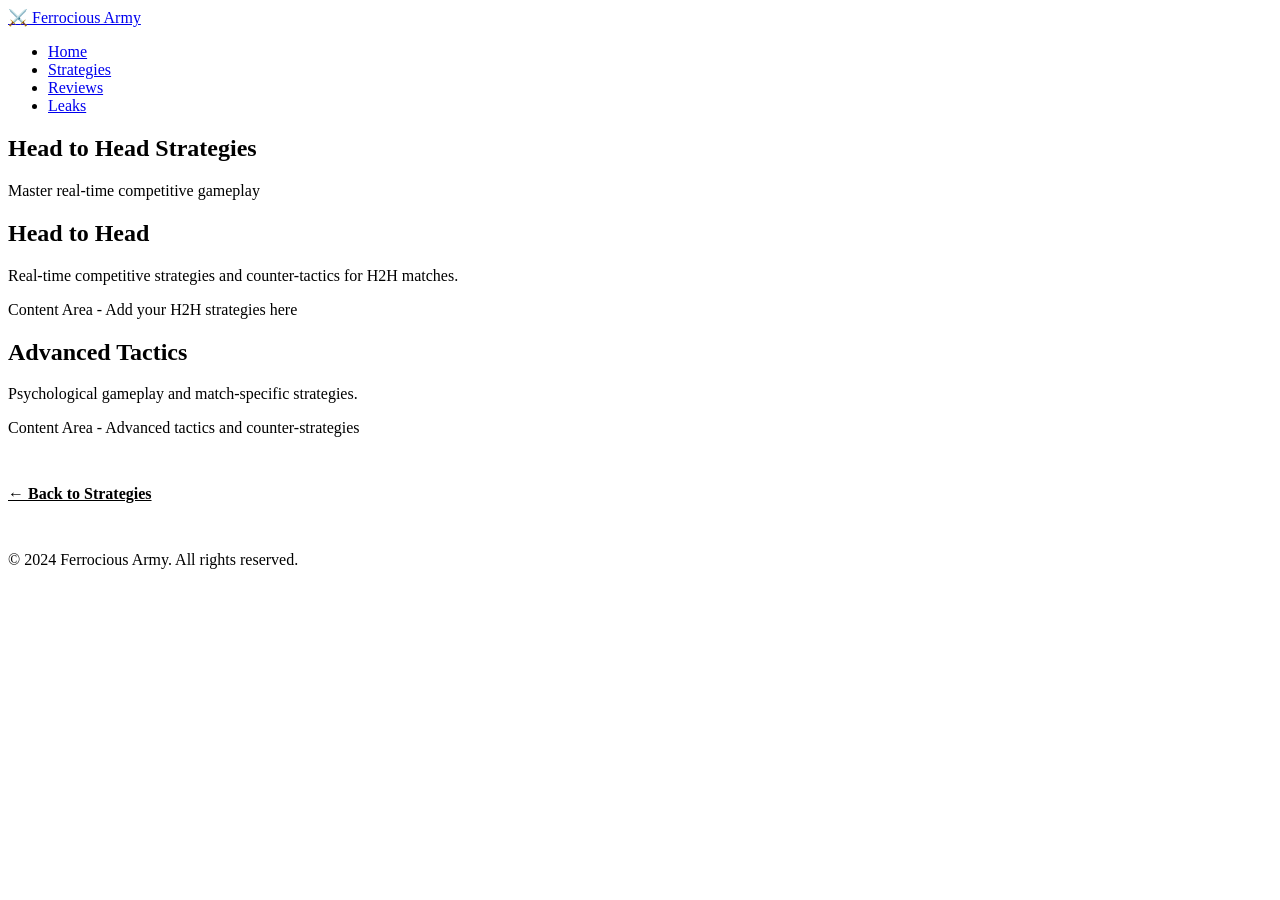
==== head-to-head.html @ 05fdc76d "Add files via upload" ====
<!DOCTYPE html>
<html lang="en">
<head>
    <meta charset="UTF-8">
    <meta name="viewport" content="width=device-width, initial-scale=1.0">
    <title>Head to Head - Ferrocious Army</title>
    <link rel="stylesheet" href="../styles/main.css">
    <link rel="stylesheet" href="../styles/navbar.css">
    <link rel="stylesheet" href="../styles/pages.css">
</head>
<body>
    <!-- Navigation -->
    <nav class="navbar">
        <div class="navbar-container">
            <div class="navbar-logo">
                <a href="../index.html">⚔️ Ferrocious Army</a>
            </div>
            <ul class="nav-menu">
                <li><a href="../index.html" class="nav-link">Home</a></li>
                <li><a href="strategies.html" class="nav-link active">Strategies</a></li>
                <li><a href="reviews.html" class="nav-link">Reviews</a></li>
                <li><a href="leaks.html" class="nav-link">Leaks</a></li>
            </ul>
        </div>
    </nav>

    <!-- Page Header -->
    <section class="page-header">
        <div class="container">
            <h1>Head to Head Strategies</h1>
            <p>Master real-time competitive gameplay</p>
        </div>
    </section>

    <!-- Main Content -->
    <section class="section">
        <div class="container">
            <div class="subpage-content">
                <h2>Head to Head</h2>
                <p>Real-time competitive strategies and counter-tactics for H2H matches.</p>
                <div class="content-placeholder">
                    <p>Content Area - Add your H2H strategies here</p>
                </div>
            </div>

            <div class="subpage-content">
                <h2>Advanced Tactics</h2>
                <p>Psychological gameplay and match-specific strategies.</p>
                <div class="content-placeholder">
                    <p>Content Area - Advanced tactics and counter-strategies</p>
                </div>
            </div>
        </div>
    </section>

    <!-- Back Link -->
    <section class="section" style="padding-top: 2rem; padding-bottom: 2rem;">
        <div class="container">
            <a href="strategies.html" style="color: var(--accent-primary); font-weight: 600;">← Back to Strategies</a>
        </div>
    </section>

    <!-- Footer -->
    <footer class="footer">
        <div class="container">
            <p>&copy; 2024 Ferrocious Army. All rights reserved.</p>
        </div>
    </footer>
</body>
</html>
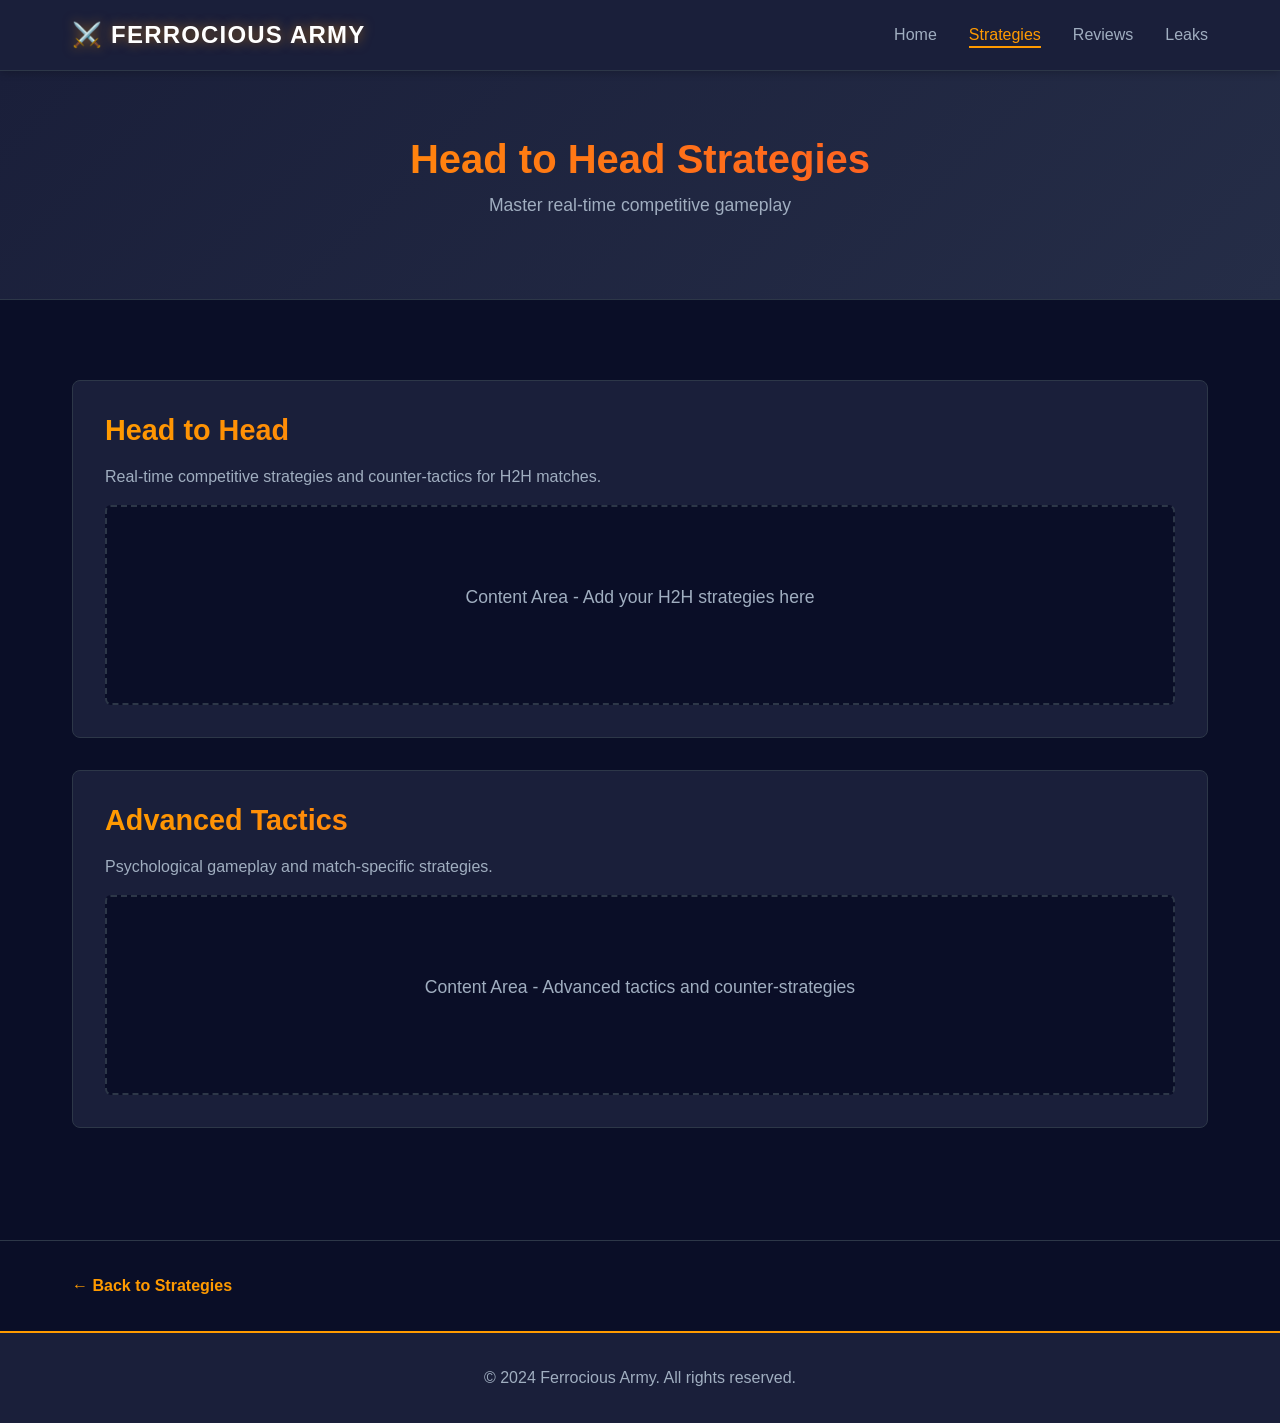
==== commit aa7a4b3e: "Add files via upload" ====
--- a/head-to-head.html
+++ b/head-to-head.html
@@ -15,14 +15,16 @@
             <div class="navbar-logo">
                 <a href="../index.html">⚔️ Ferrocious Army</a>
             </div>
-            <ul class="nav-menu">
-                <li><a href="../index.html" class="nav-link">Home</a></li>
-                <li><a href="strategies.html" class="nav-link active">Strategies</a></li>
-                <li><a href="reviews.html" class="nav-link">Reviews</a></li>
-                <li><a href="leaks.html" class="nav-link">Leaks</a></li>
-            </ul>
+<ul class="nav-menu">
+                <li><a href="../index.html" class="nav-link" id="nav-home">Home</a></li>
+                <li><a href="stratergies.html" class="nav-link" id="nav-strategies">Strategies</a></li>
+                <li><a href="reviews.html" class="nav-link" id="nav-reviews">Reviews</a></li>
+                <li><a href="leaks.html" class="nav-link" id="nav-leaks">Leaks</a></li>
+</ul>
         </div>
     </nav>
+
+    <script src="../navbar.js"></script>
 
     <!-- Page Header -->
     <section class="page-header">
--- a/styles/main.css
+++ b/styles/main.css
@@ -0,0 +1,865 @@
+/* ===========================
+   VARIABLES & THEME
+   =========================== */
+:root {
+    --bg-primary: #0a0e27;
+    --bg-secondary: #1a1f3a;
+    --bg-tertiary: #252d47;
+    --text-primary: #ffffff;
+    --text-secondary: #a0aec0;
+    --accent-primary: #ff9a00;
+    --accent-secondary: #ff4d2e;
+    --border-color: #2d3748;
+    --shadow: 0 4px 15px rgba(0, 0, 0, 0.3);
+    --shadow-sm: 0 2px 8px rgba(0, 0, 0, 0.2);
+    --neon-orange: #ff9a00;
+    --neon-red: #ff4d2e;
+    --neon-cyan: #00d4ff;
+    --transition: all 0.3s ease;
+    --overlay-color: rgba(10, 15, 28, 0.85);
+}
+
+/* ===========================
+   SECTION BACKGROUND BLEND
+   =========================== */
+.section-bg {
+    position: relative;
+    background: center/cover no-repeat;
+}
+
+.section-bg::before {
+    content: "";
+    position: absolute;
+    inset: 0;
+    background: var(--overlay-color);
+    backdrop-filter: blur(4px);
+    z-index: 0;
+}
+
+.section-bg > * {
+    position: relative;
+    z-index: 1;
+}
+
+/* ===========================
+   RESET & BASE
+   =========================== */
+* {
+    margin: 0;
+    padding: 0;
+    box-sizing: border-box;
+}
+
+html {
+    scroll-behavior: smooth;
+}
+
+body {
+    font-family: -apple-system, BlinkMacSystemFont, 'Segoe UI', Roboto, 'Helvetica Neue', Arial, sans-serif;
+    background-color: var(--bg-primary);
+    color: var(--text-primary);
+    line-height: 1.6;
+    overflow-x: hidden;
+}
+
+/* ===========================
+   TYPOGRAPHY
+   =========================== */
+h1, h2, h3, h4, h5, h6 {
+    font-weight: 700;
+    line-height: 1.2;
+    margin-bottom: 1rem;
+}
+
+h1 {
+    font-size: 3rem;
+}
+
+h2 {
+    font-size: 2rem;
+    margin-bottom: 2rem;
+    background: linear-gradient(90deg, var(--neon-orange), var(--neon-red));
+    -webkit-background-clip: text;
+    -webkit-text-fill-color: transparent;
+    background-clip: text;
+}
+
+h3 {
+    font-size: 1.5rem;
+}
+
+p {
+    color: var(--text-secondary);
+    margin-bottom: 1rem;
+}
+
+a {
+    color: var(--accent-primary);
+    text-decoration: none;
+    transition: var(--transition);
+}
+
+a:hover {
+    color: var(--accent-secondary);
+}
+
+/* ===========================
+   LAYOUT
+   =========================== */
+.container {
+    max-width: 1200px;
+    margin: 0 auto;
+    padding: 0 2rem;
+}
+
+.section {
+    padding: 5rem 0;
+    border-bottom: 1px solid var(--border-color);
+}
+
+.section:last-of-type {
+    border-bottom: none;
+}
+
+/* ===========================
+   BUTTONS
+   =========================== */
+.btn {
+    padding: 0.75rem 1.5rem;
+    border: none;
+    border-radius: 6px;
+    font-size: 1rem;
+    font-weight: 600;
+    cursor: pointer;
+    transition: var(--transition);
+    display: inline-block;
+}
+
+.btn-primary {
+    background-color: var(--accent-primary);
+    color: #000000;
+    font-weight: 700;
+    box-shadow: 0 0 20px rgba(255, 154, 0, 0.4);
+}
+
+.btn-primary:hover {
+    background-color: #ffb01a;
+    transform: translateY(-2px);
+    box-shadow: 0 0 30px rgba(255, 154, 0, 0.7);
+}
+
+.btn-secondary {
+    background-color: transparent;
+    color: var(--accent-primary);
+    border: 2px solid var(--accent-primary);
+}
+
+.btn-secondary:hover {
+    background-color: var(--accent-primary);
+    color: #000000;
+}
+
+/* ===========================
+   HERO SECTION
+   =========================== */
+.hero-section {
+    min-height: 100vh;
+    display: flex;
+    align-items: center;
+    justify-content: center;
+    background:
+        linear-gradient(rgba(0, 0, 0, 0.6), rgba(0, 0, 0, 0.7)),
+        url('../images/hero.png');
+    background-size: cover;
+    background-position: center;
+    background-repeat: no-repeat;
+    text-align: center;
+    padding: 4rem 2rem;
+}
+
+.hero-content {
+    max-width: 800px;
+}
+
+.hero-title {
+    font-size: 4rem;
+    margin-bottom: 1rem;
+    background: linear-gradient(90deg, var(--accent-primary), var(--accent-secondary));
+    -webkit-background-clip: text;
+    -webkit-text-fill-color: transparent;
+    background-clip: text;
+}
+
+.hero-subtitle {
+    font-size: 1.5rem;
+    color: var(--text-secondary);
+    margin-bottom: 2rem;
+}
+
+.hero-cta {
+    display: flex;
+    gap: 1rem;
+    justify-content: center;
+    flex-wrap: wrap;
+}
+
+/* ===========================
+   LOGO SECTION
+   =========================== */
+.logo-section {
+    background-color: var(--bg-secondary);
+}
+
+.logo-placeholder {
+    width: 100%;
+    max-width: 400px;
+    height: 400px;
+    background-color: var(--bg-tertiary);
+    border: 2px dashed var(--border-color);
+    border-radius: 8px;
+    display: flex;
+    align-items: center;
+    justify-content: center;
+    margin: 0 auto;
+    color: var(--text-secondary);
+    font-size: 1.1rem;
+}
+
+/* ===========================
+   IMAGE GRID
+   =========================== */
+.image-grid {
+    display: grid;
+    grid-template-columns: repeat(auto-fit, minmax(250px, 1fr));
+    gap: 2rem;
+    margin-top: 2rem;
+}
+
+.image-card {
+    aspect-ratio: 1;
+    border-radius: 8px;
+    display: flex;
+    align-items: center;
+    justify-content: center;
+}
+
+.image-card.placeholder {
+    background-color: var(--bg-secondary);
+    border: 2px dashed var(--border-color);
+    color: var(--text-secondary);
+    font-size: 1.1rem;
+    transition: var(--transition);
+}
+
+.image-card.placeholder:hover {
+    border-color: var(--neon-orange);
+    box-shadow: 0 0 20px rgba(255, 154, 0, 0.3);
+}
+
+/* ===========================
+   CARD GRID (Strategies)
+   =========================== */
+.card-grid {
+    display: grid;
+    grid-template-columns: repeat(auto-fit, minmax(300px, 1fr));
+    gap: 2rem;
+    margin-top: 2rem;
+}
+
+.strategy-card {
+    background: linear-gradient(135deg, var(--bg-secondary) 0%, var(--bg-tertiary) 100%);
+    padding: 2rem;
+    border-radius: 8px;
+    border: 1px solid var(--border-color);
+    display: block;
+    transition: var(--transition);
+    color: var(--text-primary);
+}
+
+.strategy-card:hover {
+    background: linear-gradient(135deg, var(--bg-tertiary) 0%, rgba(255, 154, 0, 0.1) 100%);
+    border-color: var(--accent-primary);
+    transform: translateY(-4px);
+    box-shadow: 0 0 30px rgba(255, 154, 0, 0.2);
+}
+
+.strategy-card h3 {
+    color: var(--accent-primary);
+    margin-bottom: 0.5rem;
+}
+
+.strategy-card p {
+    font-size: 0.95rem;
+    margin-bottom: 1rem;
+}
+
+.strategy-card .arrow {
+    color: var(--accent-primary);
+    font-weight: 700;
+    font-size: 1.3rem;
+}
+
+/* ===========================
+   DISCORD SECTION
+   =========================== */
+.discord-section {
+    position: relative;
+    background:
+        linear-gradient(rgba(10, 14, 39, 0.72), rgba(10, 14, 39, 0.82)),
+        url('../images/hero2.jpeg');
+    background-size: cover;
+    background-position: center;
+    background-repeat: no-repeat;
+}
+
+/* Discord heading — punchy gaming style */
+.discord-heading {
+    text-align: center;
+    margin-bottom: 3rem;
+    font-family: 'Rajdhani', 'Segoe UI', sans-serif;
+    font-size: 2.6rem;
+    letter-spacing: 0.04em;
+    text-transform: uppercase;
+    color: var(--neon-orange);
+    -webkit-text-fill-color: var(--neon-orange);
+    background: none;
+    text-shadow: 0 0 14px rgba(255, 154, 0, 0.5);
+}
+
+.discord-content {
+    display: grid;
+    grid-template-columns: 1fr 1fr;
+    gap: 3rem;
+    align-items: center;
+}
+
+.discord-card {
+    background: linear-gradient(135deg, var(--bg-tertiary) 0%, rgba(0, 212, 255, 0.07) 100%);
+    border-radius: 12px;
+    overflow: hidden;
+    border: 2px solid rgba(0, 212, 255, 0.25);
+    box-shadow: 0 0 40px rgba(0, 212, 255, 0.12);
+    transition: var(--transition);
+}
+
+.discord-card:hover {
+    border-color: var(--neon-cyan);
+    box-shadow: 0 0 60px rgba(0, 212, 255, 0.3);
+    transform: translateY(-5px);
+}
+
+/* Banner image from hero2.jpeg */
+.discord-card-header {
+    width: 100%;
+    height: 160px;
+    background:
+        url('../images/hero2.jpeg');
+    background-size: cover;
+    background-position: center;
+    background-repeat: no-repeat;
+    border-bottom: 2px solid var(--border-color);
+}
+
+.discord-card-body {
+    padding: 2rem;
+}
+
+.discord-card-body h3 {
+    color: var(--neon-orange);
+    font-size: 1.8rem;
+    margin-bottom: 1rem;
+}
+
+/* Gaming font on the card name */
+.discord-card-name {
+    font-family: 'Rajdhani', 'Segoe UI', sans-serif;
+    font-size: 2rem;
+    font-weight: 700;
+    letter-spacing: 0.06em;
+    text-transform: uppercase;
+    color: var(--neon-orange);
+    text-shadow: 0 0 10px rgba(255, 154, 0, 0.4);
+    margin-bottom: 1rem;
+}
+
+.discord-stats {
+    display: flex;
+    gap: 2rem;
+    margin-bottom: 1.5rem;
+    flex-wrap: wrap;
+    background: rgba(0, 212, 255, 0.06);
+    border: 1px solid rgba(0, 212, 255, 0.2);
+    border-radius: 8px;
+    padding: 0.75rem 1rem;
+}
+
+.stat {
+    display: flex;
+    align-items: center;
+    gap: 0.5rem;
+}
+
+.stat-icon {
+    font-size: 1.2rem;
+}
+
+.stat-text {
+    color: var(--text-secondary);
+    font-size: 0.95rem;
+}
+
+.discord-description-text {
+    color: var(--text-secondary);
+    line-height: 1.65;
+    font-size: 0.85rem;
+    margin-bottom: 0.5rem;
+}
+
+.discord-description h3 {
+    color: var(--neon-orange);
+    font-size: 1.8rem;
+    margin-bottom: 1rem;
+}
+
+/* "Your Squad Awaits" heading — gaming font */
+.why-join-heading {
+    font-family: 'Rajdhani', 'Segoe UI', sans-serif;
+    font-size: 2.2rem;
+    font-weight: 700;
+    letter-spacing: 0.05em;
+    text-transform: uppercase;
+    color: var(--neon-orange) !important;
+    text-shadow: 0 0 14px rgba(255, 154, 0, 0.5);
+    -webkit-text-fill-color: var(--neon-orange);
+    background: none;
+    margin-bottom: 1rem;
+}
+
+.description-placeholder {
+    min-height: 150px;
+    padding: 2rem;
+    background: rgba(10, 14, 39, 0.8);
+    border: 2px dashed var(--neon-orange);
+    border-radius: 8px;
+    display: flex;
+    align-items: center;
+    justify-content: center;
+    color: var(--text-secondary);
+}
+
+.description-placeholder p {
+    text-align: center;
+}
+
+/* ===========================
+   DISCORD JOIN BUTTON
+   =========================== */
+.discord-join-btn {
+    display: flex;
+    align-items: center;
+    justify-content: center;
+    gap: 0.55rem;
+    margin: 0 1.5rem 1.75rem 1.5rem;
+    width: calc(100% - 3rem);
+    padding: 0.8rem 1.5rem;
+    background: #5865F2;
+    color: #ffffff;
+    font-weight: 700;
+    font-size: 0.95rem;
+    border-radius: 8px;
+    border: none;
+    cursor: pointer;
+    letter-spacing: 0.02em;
+    box-shadow: 0 0 20px rgba(88, 101, 242, 0.4);
+    transition: var(--transition);
+    text-decoration: none;
+}
+
+.discord-join-btn:hover {
+    background: #4752c4;
+    color: #ffffff;
+    transform: translateY(-2px);
+    box-shadow: 0 0 32px rgba(88, 101, 242, 0.65);
+}
+
+.discord-logo-icon {
+    flex-shrink: 0;
+    transition: transform 0.2s ease;
+}
+
+.discord-join-btn:hover .discord-logo-icon {
+    transform: scale(1.15);
+}
+
+/* ===========================
+   ABOUT BOX (Discord Right Side)
+   =========================== */
+.about-box {
+    position: relative;
+    background: linear-gradient(160deg, rgba(0, 212, 255, 0.06) 0%, rgba(10, 14, 39, 0.92) 60%);
+    border: 1px solid rgba(0, 212, 255, 0.3);
+    border-radius: 12px;
+    padding: 1.5rem 1.5rem 0 1.5rem;
+    box-shadow: 0 0 24px rgba(0, 212, 255, 0.08), inset 0 0 30px rgba(0, 0, 0, 0.3);
+}
+
+.about-text-wrap {
+    overflow: hidden;
+    transition: max-height 0.5s ease;
+    max-height: 2000px;
+}
+
+.about-text-wrap.collapsed {
+    max-height: 120px;
+}
+
+.about-line {
+    display: flex;
+    align-items: flex-start;
+    gap: 0.65rem;
+    margin-bottom: 1rem;
+}
+
+.about-icon {
+    flex-shrink: 0;
+    margin-top: 3px;
+    opacity: 0.9;
+}
+
+.about-line p {
+    color: var(--text-secondary);
+    font-size: 0.9rem;
+    line-height: 1.7;
+    margin: 0;
+}
+
+.about-line strong {
+    color: #e0f7ff;
+    font-weight: 600;
+}
+
+.about-fade {
+    position: absolute;
+    bottom: 44px;
+    left: 0;
+    right: 0;
+    height: 55px;
+    background: linear-gradient(to bottom, transparent, rgba(10, 14, 39, 0.97));
+    border-radius: 0 0 12px 12px;
+    pointer-events: none;
+    display: none;
+}
+
+.read-more-btn {
+    display: flex;
+    align-items: center;
+    justify-content: center;
+    gap: 0.4rem;
+    width: 100%;
+    padding: 0.65rem 1rem;
+    background: transparent;
+    border: none;
+    border-top: 1px solid rgba(0, 212, 255, 0.15);
+    color: rgba(0, 212, 255, 0.7);
+    font-size: 0.8rem;
+    font-weight: 600;
+    letter-spacing: 0.06em;
+    text-transform: uppercase;
+    cursor: pointer;
+    text-align: center;
+    transition: color 0.2s ease;
+    font-family: inherit;
+}
+
+.read-more-btn:hover {
+    color: var(--neon-cyan);
+}
+
+.read-more-btn svg {
+    transition: transform 0.3s ease;
+}
+
+/* ===========================
+   STAT ICON SVG
+   =========================== */
+.stat-icon-svg {
+    display: flex;
+    align-items: center;
+    justify-content: center;
+}
+
+/* ===========================
+   YOUTUBE CHANNEL SECTION
+   =========================== */
+.youtube-section {
+    background: linear-gradient(135deg, var(--bg-primary) 0%, rgba(255, 77, 46, 0.05) 100%);
+}
+
+.yt-channel-block {
+    display: flex;
+    align-items: center;
+    gap: 3rem;
+    background: linear-gradient(135deg, var(--bg-secondary) 0%, rgba(255, 0, 0, 0.08) 100%);
+    border: 2px solid var(--border-color);
+    border-radius: 16px;
+    padding: 3rem;
+    transition: var(--transition);
+}
+
+.yt-channel-block:hover {
+    border-color: #ff0000;
+    box-shadow: 0 0 40px rgba(255, 0, 0, 0.2);
+}
+
+.yt-icon-wrap {
+    flex-shrink: 0;
+    display: flex;
+    align-items: center;
+    justify-content: center;
+    width: 100px;
+    height: 100px;
+    background: rgba(255, 0, 0, 0.1);
+    border-radius: 50%;
+    border: 2px solid rgba(255, 0, 0, 0.3);
+}
+
+.yt-icon {
+    width: 56px;
+    height: auto;
+}
+
+.yt-text h3 {
+    color: var(--text-primary);
+    font-size: 1.8rem;
+    margin-bottom: 0.75rem;
+}
+
+.yt-desc {
+    color: var(--text-secondary);
+    font-size: 1rem;
+    line-height: 1.7;
+    max-width: 600px;
+    margin-bottom: 1.5rem;
+}
+
+.yt-subscribe-btn {
+    font-size: 1rem;
+    padding: 0.8rem 2rem;
+    border-radius: 8px;
+    letter-spacing: 0.02em;
+}
+
+.yt-text {
+    flex: 1;
+}
+
+.yt-channel-logo {
+    flex-shrink: 0;
+    width: 200px;
+    height: 200px;
+    border-radius: 50%;
+    overflow: hidden;
+    border: 3px solid rgba(255, 0, 0, 0.5);
+    box-shadow: 0 0 24px rgba(255, 0, 0, 0.35);
+    transition: var(--transition);
+}
+
+.yt-channel-logo img {
+    width: 100%;
+    height: 100%;
+    object-fit: cover;
+    display: block;
+}
+
+.yt-channel-block:hover .yt-channel-logo {
+    border-color: #ff0000;
+    box-shadow: 0 0 40px rgba(255, 0, 0, 0.6);
+}
+
+@media (max-width: 768px) {
+    .yt-channel-logo {
+        width: 130px;
+        height: 130px;
+    }
+}
+
+/* ===========================
+   FOOTER
+   =========================== */
+.footer {
+    background-color: var(--bg-secondary);
+    padding: 2rem 0;
+    text-align: center;
+    border-top: 2px solid var(--neon-orange);
+}
+
+.footer p {
+    margin: 0;
+    color: var(--text-secondary);
+}
+
+/* ===========================
+   NAVBAR LOGO — Gaming Font
+   =========================== */
+.navbar-logo a {
+    font-family: 'Rajdhani', 'Segoe UI', sans-serif;
+    font-size: 1.7rem;
+    font-weight: 700;
+    letter-spacing: 0.05em;
+    text-transform: uppercase;
+    color: var(--neon-orange);
+    text-shadow: 0 0 12px rgba(255, 154, 0, 0.5);
+}
+
+/* ===========================
+   RESPONSIVE
+   =========================== */
+@media (max-width: 768px) {
+    h1 {
+        font-size: 2rem;
+    }
+
+    h2 {
+        font-size: 1.5rem;
+    }
+
+    .hero-title {
+        font-size: 2.5rem;
+    }
+
+    .hero-subtitle {
+        font-size: 1.2rem;
+    }
+
+    .hero-cta {
+        flex-direction: column;
+        align-items: center;
+    }
+
+    .btn {
+        width: 100%;
+        max-width: 200px;
+    }
+
+    .card-grid,
+    .image-grid {
+        grid-template-columns: 1fr;
+    }
+
+    .discord-content {
+        grid-template-columns: 1fr;
+        gap: 2rem;
+    }
+
+    .discord-stats {
+        flex-direction: column;
+        gap: 1rem;
+    }
+
+    .yt-channel-block {
+        flex-direction: column;
+        text-align: center;
+        padding: 2rem;
+        gap: 1.5rem;
+    }
+
+    .yt-desc {
+        max-width: 100%;
+    }
+
+    .container {
+        padding: 0 1rem;
+    }
+
+    .section {
+        padding: 3rem 0;
+    }
+
+    .discord-heading {
+        font-size: 1.8rem;
+    }
+}
+
+@media (max-width: 480px) {
+    h1 {
+        font-size: 1.5rem;
+    }
+
+    h2 {
+        font-size: 1.2rem;
+    }
+
+    .hero {
+        min-height: 50vh;
+        padding: 2rem 1rem;
+    }
+
+    .hero-title {
+        font-size: 2rem;
+    }
+
+    .hero-subtitle {
+        font-size: 1rem;
+    }
+
+    .logo-placeholder,
+    .discord-placeholder {
+        height: 250px;
+    }
+
+    .discord-card-header {
+        height: 120px;
+    }
+
+    .section {
+        padding: 2rem 0;
+    }
+
+    .container {
+        padding: 0 0.75rem;
+    }
+
+    .discord-heading {
+        font-size: 1.4rem;
+    }
+}
+/* ===========================
+   REVIEWS SECTION
+   =========================== */
+.reviews-section {
+    background-color: var(--bg-secondary);
+}
+
+.reviews-grid {
+    display: grid;
+    grid-template-columns: repeat(auto-fit, minmax(250px, 1fr));
+    gap: 2rem;
+    margin-top: 2rem;
+}
+
+.review-card {
+    aspect-ratio: 1;
+    border-radius: 8px;
+    display: flex;
+    align-items: center;
+    justify-content: center;
+}
+
+.review-card.placeholder {
+    background-color: var(--bg-tertiary);
+    border: 2px dashed var(--border-color);
+    color: var(--text-secondary);
+    font-size: 1.1rem;
+    transition: var(--transition);
+}
+
+.review-card.placeholder:hover {
+    border-color: var(--neon-cyan);
+    box-shadow: 0 0 20px rgba(0, 212, 255, 0.3);
+}
+
+@media (max-width: 768px) {
+    .reviews-grid {
+        grid-template-columns: 1fr;
+    }
+}
--- a/styles/navbar.css
+++ b/styles/navbar.css
@@ -0,0 +1,120 @@
+/* ===========================
+   NAVBAR STYLES
+   =========================== */
+.navbar {
+    background-color: var(--bg-secondary);
+    border-bottom: 1px solid var(--border-color);
+    position: sticky;
+    top: 0;
+    z-index: 1000;
+    box-shadow: var(--shadow-sm);
+}
+
+.navbar-container {
+    max-width: 1200px;
+    margin: 0 auto;
+    padding: 0 2rem;
+    display: flex;
+    justify-content: space-between;
+    align-items: center;
+    height: 70px;
+}
+
+.navbar-logo a {
+    font-size: 1.5rem;
+    font-weight: 700;
+    color: var(--text-primary);
+    display: flex;
+    align-items: center;
+    gap: 0.5rem;
+}
+
+.navbar-logo a:hover {
+    color: var(--accent-primary);
+}
+
+.nav-menu {
+    display: flex;
+    list-style: none;
+    gap: 2rem;
+}
+
+.nav-link {
+    color: var(--text-secondary);
+    font-weight: 500;
+    position: relative;
+    transition: var(--transition);
+}
+
+.nav-link:hover {
+    color: var(--accent-primary);
+}
+
+.nav-link.active {
+    color: var(--accent-primary);
+}
+
+.nav-link.active::after {
+    content: '';
+    position: absolute;
+    bottom: -5px;
+    left: 0;
+    right: 0;
+    height: 2px;
+    background-color: var(--accent-primary);
+}
+
+/* ===========================
+   MOBILE NAVBAR
+   =========================== */
+.nav-toggle {
+    display: none;
+    background: none;
+    border: none;
+    color: var(--text-primary);
+    font-size: 1.5rem;
+    cursor: pointer;
+}
+
+@media (max-width: 768px) {
+    .navbar-container {
+        padding: 0 1rem;
+    }
+
+    .nav-menu {
+        display: none;
+        position: absolute;
+        top: 70px;
+        left: 0;
+        right: 0;
+        flex-direction: column;
+        gap: 0;
+        background-color: var(--bg-secondary);
+        border-bottom: 1px solid var(--border-color);
+    }
+
+    .nav-menu.active {
+        display: flex;
+    }
+
+    .nav-menu li {
+        border-bottom: 1px solid var(--border-color);
+    }
+
+    .nav-link {
+        display: block;
+        padding: 1rem 2rem;
+    }
+
+    .nav-link.active::after {
+        display: none;
+    }
+
+    .nav-link.active {
+        background-color: var(--bg-tertiary);
+    }
+
+    .nav-toggle {
+        display: block;
+    }
+}
--- a/styles/pages.css
+++ b/styles/pages.css
@@ -0,0 +1,199 @@
+/* ===========================
+   PAGE HEADER
+   =========================== */
+.page-header {
+    background: linear-gradient(135deg, var(--bg-secondary) 0%, var(--bg-tertiary) 100%);
+    padding: 4rem 2rem;
+    text-align: center;
+    border-bottom: 1px solid var(--border-color);
+}
+
+.page-header h1 {
+    font-size: 2.5rem;
+    margin-bottom: 0.5rem;
+    background: linear-gradient(90deg, var(--accent-primary), var(--accent-secondary));
+    -webkit-background-clip: text;
+    -webkit-text-fill-color: transparent;
+    background-clip: text;
+}
+
+.page-header p {
+    font-size: 1.1rem;
+    color: var(--text-secondary);
+}
+
+/* ===========================
+   LARGE CARD (for strategies)
+   =========================== */
+.large-card {
+    background-color: var(--bg-secondary);
+    border: 1px solid var(--border-color);
+    border-radius: 8px;
+    padding: 2rem;
+    display: block;
+    transition: var(--transition);
+    color: var(--text-primary);
+}
+
+.large-card:hover {
+    background-color: var(--bg-tertiary);
+    border-color: var(--accent-primary);
+    transform: translateY(-4px);
+    box-shadow: var(--shadow);
+}
+
+.card-content {
+    display: flex;
+    flex-direction: column;
+    justify-content: space-between;
+    height: 100%;
+}
+
+.large-card h2 {
+    color: var(--accent-primary);
+    margin-bottom: 1rem;
+    font-size: 1.8rem;
+}
+
+.large-card p {
+    font-size: 1rem;
+    line-height: 1.7;
+    margin-bottom: 2rem;
+}
+
+.large-card .arrow {
+    color: var(--accent-primary);
+    font-weight: 700;
+    font-size: 1.5rem;
+    align-self: flex-start;
+    transition: var(--transition);
+}
+
+.large-card:hover .arrow {
+    transform: translateX(5px);
+}
+
+/* ===========================
+   SUBPAGE CONTENT
+   =========================== */
+.subpage-content {
+    background-color: var(--bg-secondary);
+    padding: 2rem;
+    border-radius: 8px;
+    border: 1px solid var(--border-color);
+    margin-bottom: 2rem;
+}
+
+.subpage-content h2 {
+    color: var(--accent-primary);
+    margin-bottom: 1rem;
+    font-size: 1.8rem;
+}
+
+.content-placeholder {
+    min-height: 200px;
+    background-color: var(--bg-primary);
+    border: 2px dashed var(--border-color);
+    border-radius: 6px;
+    padding: 2rem;
+    display: flex;
+    align-items: center;
+    justify-content: center;
+    color: var(--text-secondary);
+    font-size: 1.1rem;
+}
+
+/* ===========================
+   REVIEW GRID
+   =========================== */
+.review-grid {
+    display: grid;
+    grid-template-columns: repeat(auto-fit, minmax(280px, 1fr));
+    gap: 2rem;
+    margin-top: 2rem;
+}
+
+.review-card-container {
+    min-height: 200px;
+    background-color: var(--bg-secondary);
+    border: 2px dashed var(--border-color);
+    border-radius: 8px;
+    padding: 2rem;
+    display: flex;
+    align-items: center;
+    justify-content: center;
+    color: var(--text-secondary);
+    text-align: center;
+}
+
+/* ===========================
+   LEAKS LIST
+   =========================== */
+.leaks-container {
+    display: flex;
+    flex-direction: column;
+    gap: 2rem;
+    margin-top: 2rem;
+}
+
+.leak-item {
+    background-color: var(--bg-secondary);
+    border: 2px dashed var(--border-color);
+    border-radius: 8px;
+    padding: 2rem;
+    min-height: 150px;
+    display: flex;
+    align-items: center;
+    justify-content: center;
+    color: var(--text-secondary);
+    text-align: center;
+}
+
+/* ===========================
+   RESPONSIVE
+   =========================== */
+@media (max-width: 768px) {
+    .page-header {
+        padding: 2rem 1rem;
+    }
+
+    .page-header h1 {
+        font-size: 2rem;
+    }
+
+    .page-header p {
+        font-size: 1rem;
+    }
+
+    .large-card {
+        padding: 1.5rem;
+    }
+
+    .large-card h2 {
+        font-size: 1.5rem;
+    }
+
+    .large-card p {
+        font-size: 0.95rem;
+    }
+}
+
+@media (max-width: 480px) {
+    .page-header h1 {
+        font-size: 1.5rem;
+    }
+
+    .page-header {
+        padding: 1.5rem 0.75rem;
+    }
+
+    .subpage-content {
+        padding: 1rem;
+    }
+
+    .content-placeholder {
+        min-height: 150px;
+        padding: 1rem;
+        font-size: 1rem;
+    }
+}
